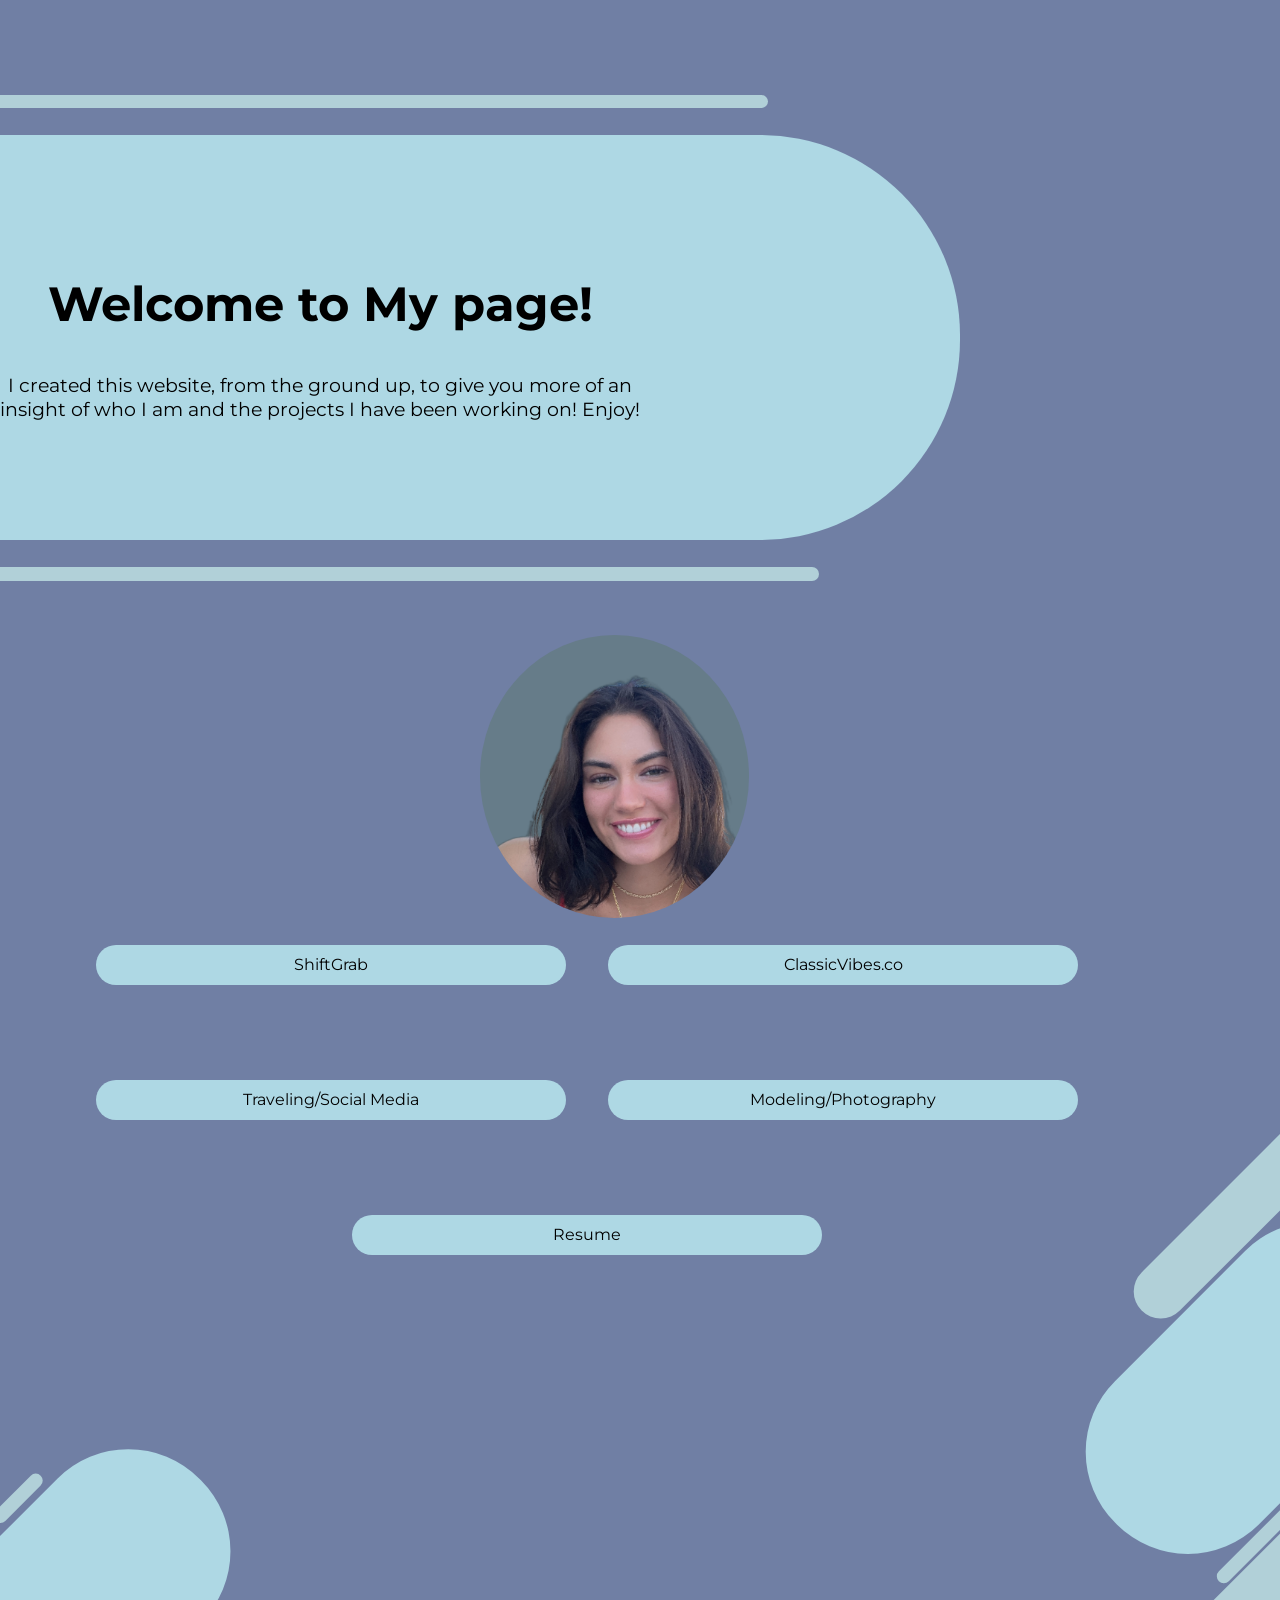
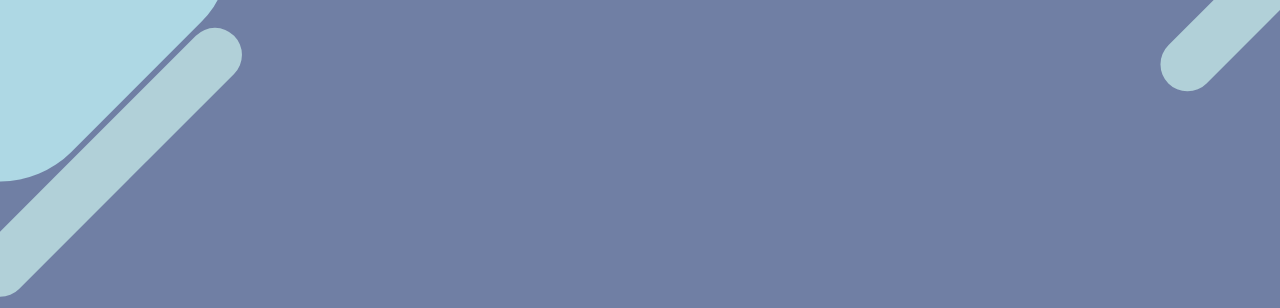
==== jennyj.html @ 9bce7ad5 "first commit" ====
<!DOCTYPE html>
<html>
<head>
   <link rel="stylesheet" type="text/css" href="styles.css">
</head>
<body>
    <div class="plain-rectangle1">
        <div class="text">
            <h2 class="header">Welcome to My page!</h2>
            <p class="small-text">I created this website, from the ground up, to give you more of an insight of who I am and the projects I have been working on! Enjoy!</p>
        </div>
    </div>    
    <div class="plain-rectangle2"></div>
    <div class="plain-rectangle3"></div>
    <div class="diagonal-rectangle1"></div>
    <div class="diagonal-rectangle2"></div>
    <div class="diagonal-rectangle3"></div>
    <div class="diagonal-rectangle4"></div>
    <div class="diagonal-rectangle5"></div>
    <div class="diagonal-rectangle6"></div>
    <div class="diagonal-rectangle7"></div>
   <div class="circle"></div>
   <div class="content"></div>
    <div class="rectangle-container">
        <div class="column">
            <div class="rectangle rectangle-wide rectangle-top" id="shiftgrab">
                <p>ShiftGrab</p>
            </div>
            <div class="rectangle rectangle-narrow" id="traveling">
                <p>Traveling/Social Media</p>
            </div>
            <div class="rectangle rectangle-tall" id="resume">
                <p>Resume</p>
            </div>
        </div>
        <div class="column">
            <div class="rectangle rectangle-fall" id="modeling">
                <p>Modeling/Photography</p>
            </div>
            <div class="rectangle rectangle-live" id="classicvibes">
                <p>ClassicVibes.co</p> 
            </div>
        </div>
    </div>

<script src="script.js"></script>

</body>
</html>
---- styles.css ----
@import url('https://fonts.googleapis.com/css2?family=Montserrat:wght@400&display=swap');


body {
   font-family: 'Montserrat';
   font-weight: 400;
   background-color: #707fa4;
   margin: 0; /* Reset default margin */
   position: relative;
   overflow-x: hidden; /* Hide horizontal overflow*/
}

.content {
   min-height: 150vh;
   padding: 0px;
   display: flex;
   flex-direction: column;
   align-items: center;
   justify-content: space-between;
   position: relative;
   padding-bottom: 0px; /* Ensure space for the partially visible element */
   font-size: 10%;
}
.circle {
   position: absolute;
   width: 21%;
   height: 21%;
   border-radius: 50%;
   background-image: url("circle-image.png");
   background-size: cover;
   background-position: middle bottom;
   background-repeat: no-repeat;
   top: 47%;
   right: 41.5%;
}
.rectangle-container {
   display: flex;
   flex-wrap: wrap;
   justify-content: space-between;
   align-items: flex-start;
}
.rectangle {
   flex-basis: calc(50% - 20px);
   margin-bottom: 10px;
   margin-right: 10px;
   padding: 10px;
   height: 20px;
   width: 50vh;
   border-radius: 20px;
   background-color: #aed8e4;
   cursor: pointer;
}

.rectangle:hover {
    background-color: #b1d0d8; /* Change background color on hover */
}

.rectangle-wide {
   position: absolute;
   top: 70%;
   right: 55%;
   width: 50vh; /* Set width of wide rectangle */
}


.rectangle-narrow {
   position: absolute;
   top: 80%;
   right: 55%;
   width: 50vh; /* Set width of narrow rectangle */
}


.rectangle-tall {
   position: absolute;
   top: 90%;
   right: 35%;
   width: 50vh;
}


.rectangle-live {
   position: absolute;
   top: 70%;
   right: 15%;
   width: 50vh;
}


.rectangle-fall {
   position: absolute;
   top: 80%;
   right: 15%;
   width: 50vh;
}

.rectangle p {
   margin: 0;
   text-align: center;
}

.column {
   display: flex;
   flex-direction: column;
}

.plain-rectangle1 {
    width: 100%; /* Set the width */
    height: 30%; /* Set the height */
    background-color: #aed8e4; /* Set the background color */
    border-radius: 200px;
    position: absolute;
    top: 10%;
    right: 25%;
    /* You can add more properties like margin, padding, border-radius, etc. as needed */
}

.text {
    position: absolute; /* Set text positioning to absolute */
    top: 50%; /* Position vertically in the middle */
    left: 50%; /* Position horizontally in the middle */
    transform: translate(-50%, -50%); /* Center the text */
    text-align: center; 
}

.header {
    font-size: 300%; /* Larger font size for header */
    top: 10%; /* Adjust top position of the header */
    right: 0%; /* Adjust left position of the header */
}

.small-text {
    font-size: 120%; /* Smaller font size for smaller text */
    top: 10%; /* Adjust top position of the smaller text */
    left: 0%; /* Adjust left position of the smaller text */
}

.plain-rectangle2 {
    width: 100%; /* Set the width */
    height: 1%; /* Set the height */
    background-color: #b1d0d8; /* Set the background color */
    border-radius: 100px;
    position: absolute;
    top: 7%;
    right: 40%;
}


.plain-rectangle3 {
    width: 100%; /* Set the width */
    height: 1%; /* Set the height */
    background-color: #b1d0d8; /* Set the background color */
    border-radius: 100px;
    position: absolute;
    top: 42%;
    right: 36%;
    /* You can add more properties like margin, padding, border-radius, etc. as needed */
}

.diagonal-rectangle1 {
    width: 30%;
    height: 15%;
    background-color: #aed8e4;
    border-radius: 100px;
    transform: rotate(-45deg); /* Rotate the rectangle by 45 degrees */
    transform-origin: bottom left;
    position: absolute; /* Ensure positioning is relative */
    top: 120%;
    bottom: 0;
    left: 0;
}

.diagonal-rectangle2 {
    width: 28%;
    height: 4%;
    background-color: #b1d0d8;
    border-radius: 100px;
    transform: rotate(-45deg); /* Rotate the rectangle by 45 degrees */
    transform-origin: bottom left;
    position: absolute; /* Ensure positioning is relative */
    top: 137.3%;
    bottom: 0;
    left: 0;
}

.diagonal-rectangle3 {
    width: 5%;
    height: 1%;
    background-color: #b1d0d8;
    border-radius: 100px;
    transform: rotate(-45deg); /* Rotate the rectangle by 45 degrees */
    transform-origin: bottom left;
    position: absolute; /* Ensure positioning is relative */
    top: 112%;
    bottom: 0;
    left: 0;
}

.diagonal-rectangle4 {
    width: 30%;
    height: 15%;
    background-color: #aed8e4;
    border-radius: 100px;
    transform: rotate(-45deg); /* Rotate the rectangle by 45 degrees */
    transform-origin: bottom right;
    position: absolute; /* Ensure positioning is relative */
    top: 83%;
    bottom: 0;
    right: -14%;
}

.diagonal-rectangle5 {
    width: 33%;
    height: 4%;
    background-color: #b1d0d8;
    border-radius: 100px;
    transform: rotate(-45deg); /* Rotate the rectangle by 45 degrees */
    transform-origin: bottom right;
    position: absolute; /* Ensure positioning is relative */
    top: 72.4%;
    bottom: 0;
    right: -14%;
}

.diagonal-rectangle6 {
    width: 26%;
    height: 1%;
    background-color: #b1d0d8;
    border-radius: 100px;
    transform: rotate(-45deg); /* Rotate the rectangle by 45 degrees */
    transform-origin: bottom right;
    position: absolute; /* Ensure positioning is relative */
    top: 99%;
    bottom: 0;
    right: -14%;
}

.diagonal-rectangle7 {
    width: 30%;
    height: 4%;
    background-color: #b1d0d8;
    border-radius: 100px;
    transform: rotate(-45deg); /* Rotate the rectangle by 45 degrees */
    transform-origin: bottom right;
    position: absolute; /* Ensure positioning is relative */
    top: 102%;
    bottom: 0;
    right: -14%;
}

@media (max-width: 768px){
   .rectangle {
       flex-basis: calc(100% - 20px);
   }
}
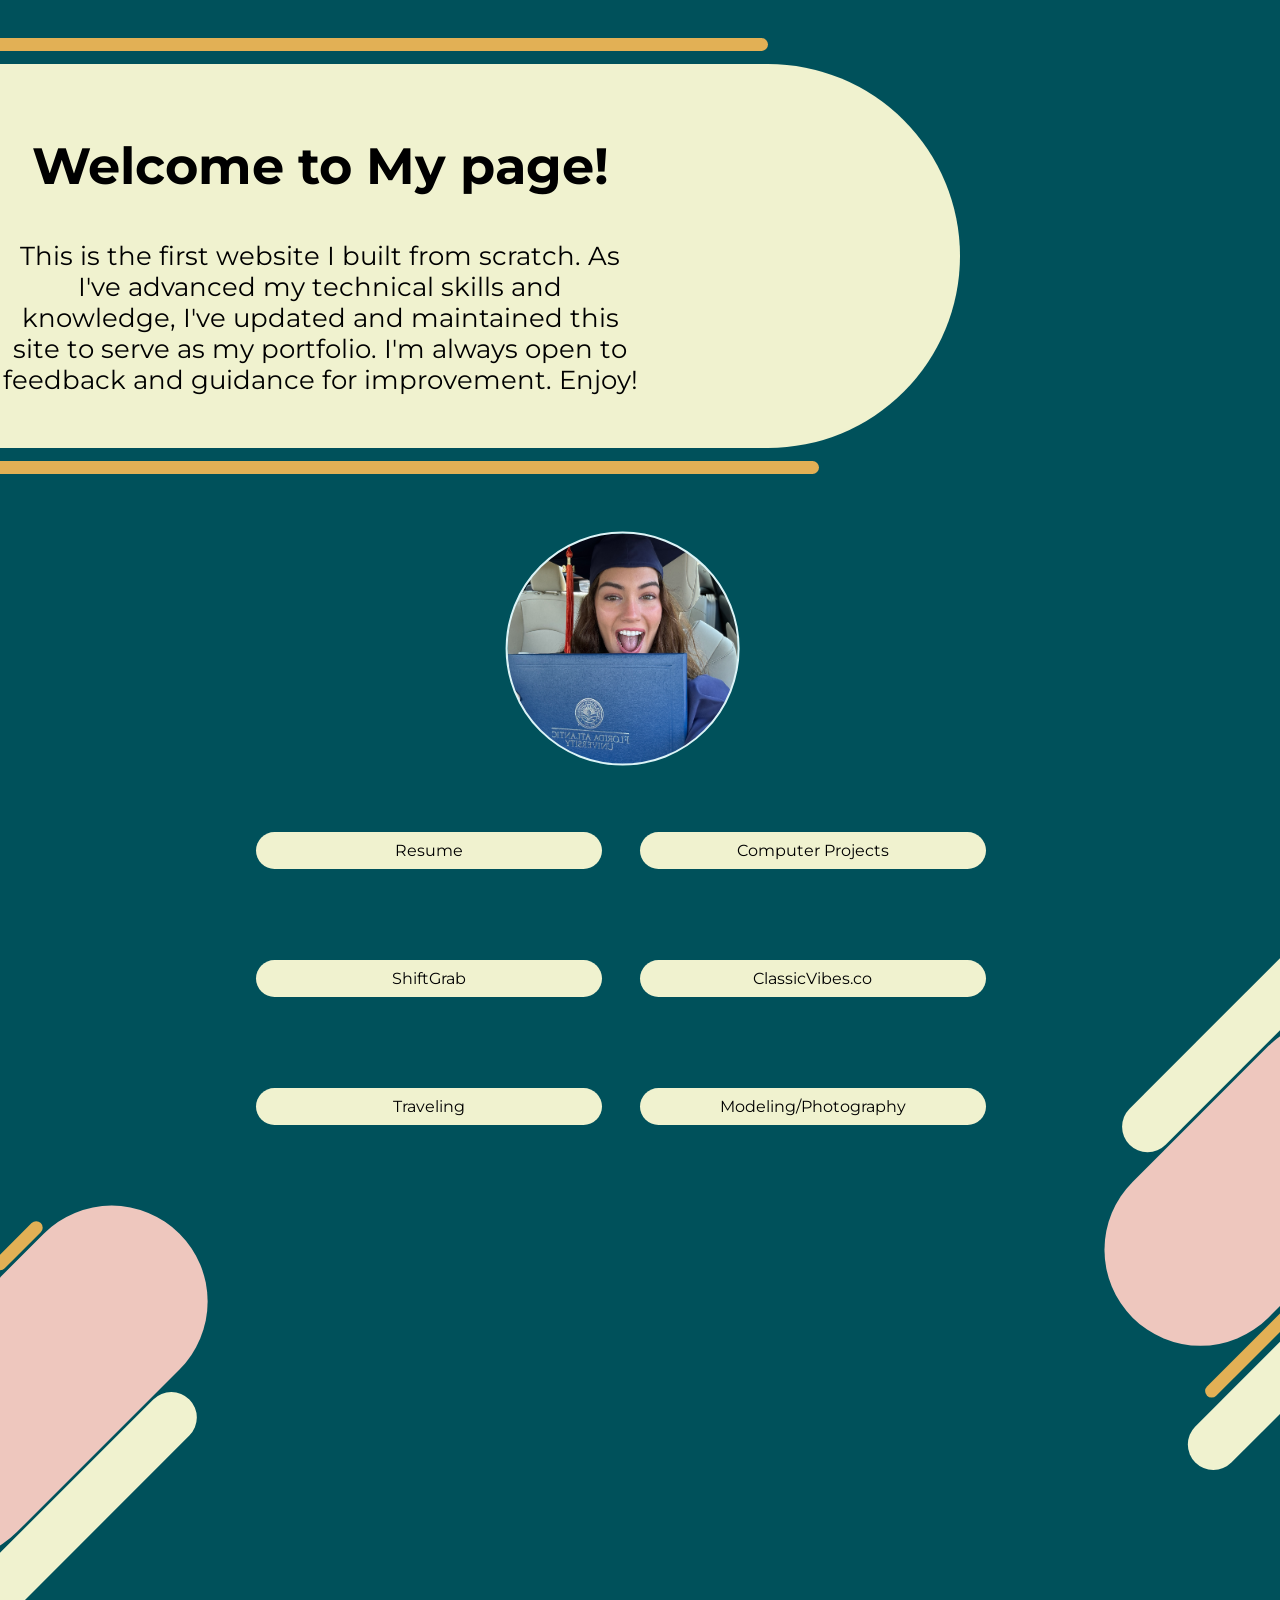
==== commit 572c4b99: "Website start" ====
--- a/jennyj.html
+++ b/jennyj.html
@@ -1,13 +1,17 @@
 <!DOCTYPE html>
 <html>
 <head>
+    <meta charset="UTF-8">
    <link rel="stylesheet" type="text/css" href="styles.css">
+   <meta name="viewport" content="width=device-width, initial-scale=1">
+   <link rel="icon" type="image/x-icon" href="images/smile.ico" />
+   <title>All About JJ</title>
 </head>
 <body>
     <div class="plain-rectangle1">
         <div class="text">
             <h2 class="header">Welcome to My page!</h2>
-            <p class="small-text">I created this website, from the ground up, to give you more of an insight of who I am and the projects I have been working on! Enjoy!</p>
+            <p class="small-text">This is the first website I built from scratch. As I've advanced my technical skills and knowledge, I've updated and maintained this site to serve as my portfolio. I'm always open to feedback and guidance for improvement. Enjoy!</p>
         </div>
     </div>    
     <div class="plain-rectangle2"></div>
@@ -19,26 +23,31 @@
     <div class="diagonal-rectangle5"></div>
     <div class="diagonal-rectangle6"></div>
     <div class="diagonal-rectangle7"></div>
-   <div class="circle"></div>
+    <div class="container">
+        <div class="circle"></div>
+     </div>
    <div class="content"></div>
     <div class="rectangle-container">
         <div class="column">
-            <div class="rectangle rectangle-wide rectangle-top" id="shiftgrab">
+            <div class="rectangle rectangle-wide rectangle-top" id="resume">
+                <p>Resume</p>
+            </div>
+            <div class="rectangle rectangle-tall" id="traveling">
+                <p>Traveling</p>
+            </div>
+            <div class="rectangle rectangle-narrow" id="shiftgrab">
                 <p>ShiftGrab</p>
-            </div>
-            <div class="rectangle rectangle-narrow" id="traveling">
-                <p>Traveling/Social Media</p>
-            </div>
-            <div class="rectangle rectangle-tall" id="resume">
-                <p>Resume</p>
             </div>
         </div>
         <div class="column">
-            <div class="rectangle rectangle-fall" id="modeling">
+            <div class="rectangle rectangle-half" id="modeling">
                 <p>Modeling/Photography</p>
             </div>
-            <div class="rectangle rectangle-live" id="classicvibes">
+            <div class="rectangle rectangle-fall" id="classicvibes">
                 <p>ClassicVibes.co</p> 
+            </div>
+            <div class="rectangle rectangle-live" id="projects">
+                <p>Computer Projects</p> 
             </div>
         </div>
     </div>
--- a/styles.css
+++ b/styles.css
@@ -4,14 +4,14 @@
 body {
    font-family: 'Montserrat';
    font-weight: 400;
-   background-color: #707fa4;
+   background-color: #00515b;
    margin: 0; /* Reset default margin */
    position: relative;
    overflow-x: hidden; /* Hide horizontal overflow*/
 }
 
 .content {
-   min-height: 150vh;
+   min-height: 10vw;
    padding: 0px;
    display: flex;
    flex-direction: column;
@@ -21,18 +21,35 @@
    padding-bottom: 0px; /* Ensure space for the partially visible element */
    font-size: 10%;
 }
+
+.container {
+    position: relative;
+    width: 100vw; /* Adjust the width of the container as needed */
+    height: 5vw; /* Adjust the height of the container as needed */
+    max-width: 200vw;
+    min-width: none;
+    max-height: auto;
+    min-height: auto;
+    top: 5vw;
+    left: 40vw;
+ }
+
+
 .circle {
-   position: absolute;
-   width: 21%;
-   height: 21%;
-   border-radius: 50%;
-   background-image: url("circle-image.png");
-   background-size: cover;
-   background-position: middle bottom;
-   background-repeat: no-repeat;
-   top: 47%;
-   right: 41.5%;
-}
+    position: relative;
+    width: 18vw;
+    height: 18vw; /* Maintain aspect ratio */
+    border-radius: 50%;
+    background-image: url("images/circle-image.jpeg");
+    background-size: cover;
+    background-position: center;
+    background-repeat: no-repeat;
+    top: -39vw;
+    left: 0;
+    transform: translate(-0.5vw, -0.5vw);
+    border: 2px solid #dcf4f7;
+ }
+
 .rectangle-container {
    display: flex;
    flex-wrap: wrap;
@@ -43,60 +60,64 @@
    flex-basis: calc(50% - 20px);
    margin-bottom: 10px;
    margin-right: 10px;
-   padding: 10px;
-   height: 20px;
-   width: 50vh;
-   border-radius: 20px;
-   background-color: #aed8e4;
+   padding: 1%;
+   height: 1%;
+   width: 5%;
+   border-radius: 40px;
+   background-color: #f0f2cf;
    cursor: pointer;
 }
 
 .rectangle:hover {
-    background-color: #b1d0d8; /* Change background color on hover */
+    background-color: #dcf4f7; /* Change background color on hover */
 }
 
 .rectangle-wide {
    position: absolute;
-   top: 70%;
-   right: 55%;
-   width: 50vh; /* Set width of wide rectangle */
-}
-
+   top: 65vw;
+   left: 20vw;
+   width: 25vw; /* Set width of wide rectangle */
+}
 
 .rectangle-narrow {
    position: absolute;
-   top: 80%;
-   right: 55%;
-   width: 50vh; /* Set width of narrow rectangle */
-}
-
+   top: 75vw;
+   left: 20vw;
+   width: 25vw; /* Set width of narrow rectangle */
+}
 
 .rectangle-tall {
    position: absolute;
-   top: 90%;
-   right: 35%;
-   width: 50vh;
-}
-
+   top: 85vw;
+   left: 20vw;
+   width: 25vw;
+}
 
 .rectangle-live {
    position: absolute;
-   top: 70%;
-   right: 15%;
-   width: 50vh;
-}
-
+   top: 65vw;
+   left: 50vw;
+   width: 25vw;
+}
+
+.rectangle-half {
+    position: absolute;
+    top: 85vw;
+    left: 50vw;
+    width: 25vw;
+ }
 
 .rectangle-fall {
    position: absolute;
-   top: 80%;
-   right: 15%;
-   width: 50vh;
+   top: 75vw;
+   left: 50vw;
+   width: 25vw;
 }
 
 .rectangle p {
-   margin: 0;
+   margin: -0.3vw;
    text-align: center;
+   font-size: medium;
 }
 
 .column {
@@ -105,12 +126,12 @@
 }
 
 .plain-rectangle1 {
-    width: 100%; /* Set the width */
-    height: 30%; /* Set the height */
-    background-color: #aed8e4; /* Set the background color */
-    border-radius: 200px;
-    position: absolute;
-    top: 10%;
+    width: 100vw; /* Set the width */
+    height: 30vw; /* Set the height */
+    background-color: #f0f2cf; /* Set the background color */
+    border-radius: 500px;
+    position: relative;
+    top: 5vw;
     right: 25%;
     /* You can add more properties like margin, padding, border-radius, etc. as needed */
 }
@@ -121,135 +142,203 @@
     left: 50%; /* Position horizontally in the middle */
     transform: translate(-50%, -50%); /* Center the text */
     text-align: center; 
+    width: 50%;
+    font-size: 1vw;
 }
 
 .header {
-    font-size: 300%; /* Larger font size for header */
-    top: 10%; /* Adjust top position of the header */
-    right: 0%; /* Adjust left position of the header */
+    font-size: 4vw; /* Larger font size for header */
 }
 
 .small-text {
-    font-size: 120%; /* Smaller font size for smaller text */
-    top: 10%; /* Adjust top position of the smaller text */
-    left: 0%; /* Adjust left position of the smaller text */
+    font-size: 2vw; /* Smaller font size for smaller text */
 }
 
 .plain-rectangle2 {
-    width: 100%; /* Set the width */
-    height: 1%; /* Set the height */
-    background-color: #b1d0d8; /* Set the background color */
-    border-radius: 100px;
-    position: absolute;
-    top: 7%;
+    width: 100vw; /* Set the width */
+    height: 1vw; /* Set the height */
+    background-color: #e2b055; /* Set the background color */
+    border-radius: 100px;
+    position: relative;
+    top: -27vw;
     right: 40%;
 }
 
 
 .plain-rectangle3 {
-    width: 100%; /* Set the width */
-    height: 1%; /* Set the height */
-    background-color: #b1d0d8; /* Set the background color */
-    border-radius: 100px;
-    position: absolute;
-    top: 42%;
+    width: 100vw; /* Set the width */
+    height: 1vw; /* Set the height */
+    background-color: #e2b055; /* Set the background color */
+    border-radius: 100px;
+    position: relative;
+    top: 5vw;
     right: 36%;
     /* You can add more properties like margin, padding, border-radius, etc. as needed */
 }
 
 .diagonal-rectangle1 {
-    width: 30%;
-    height: 15%;
-    background-color: #aed8e4;
-    border-radius: 100px;
+    width: 33vw;
+    height: 15vw;
+    background-color: #eec7be;
+    border-radius: 200px;
     transform: rotate(-45deg); /* Rotate the rectangle by 45 degrees */
     transform-origin: bottom left;
-    position: absolute; /* Ensure positioning is relative */
-    top: 120%;
+    position: relative; /* Ensure positioning is relative */
+    top: 78vw;
+    bottom: 0;
+    left: -4vw;
+}
+
+.diagonal-rectangle2 {
+    width: 30vw;
+    height: 4vw;
+    background-color: #f0f2cf;
+    border-radius: 100px;
+    transform: rotate(-45deg); /* Rotate the rectangle by 45 degrees */
+    transform-origin: bottom left;
+    position: relative; /* Ensure positioning is relative */
+    top: 81vw;
+    bottom: 0;
+    left: -5vw;
+}
+
+.diagonal-rectangle3 {
+    width: 5vw;
+    height: 1vw;
+    background-color: #e2b055;
+    border-radius: 100px;
+    transform: rotate(-45deg); /* Rotate the rectangle by 45 degrees */
+    transform-origin: bottom left;
+    position: relative; /* Ensure positioning is relative */
+    top: 47.4vw;
     bottom: 0;
     left: 0;
 }
 
-.diagonal-rectangle2 {
-    width: 28%;
-    height: 4%;
-    background-color: #b1d0d8;
-    border-radius: 100px;
-    transform: rotate(-45deg); /* Rotate the rectangle by 45 degrees */
-    transform-origin: bottom left;
-    position: absolute; /* Ensure positioning is relative */
-    top: 137.3%;
-    bottom: 0;
-    left: 0;
-}
-
-.diagonal-rectangle3 {
-    width: 5%;
-    height: 1%;
-    background-color: #b1d0d8;
-    border-radius: 100px;
-    transform: rotate(-45deg); /* Rotate the rectangle by 45 degrees */
-    transform-origin: bottom left;
-    position: absolute; /* Ensure positioning is relative */
-    top: 112%;
-    bottom: 0;
-    left: 0;
-}
-
 .diagonal-rectangle4 {
-    width: 30%;
-    height: 15%;
-    background-color: #aed8e4;
-    border-radius: 100px;
+    width: 30vw;
+    height: 15vw;
+    background-color: #eec7be;
+    border-radius: 200px;
     transform: rotate(-45deg); /* Rotate the rectangle by 45 degrees */
     transform-origin: bottom right;
-    position: absolute; /* Ensure positioning is relative */
-    top: 83%;
-    bottom: 0;
-    right: -14%;
+    position: relative; /* Ensure positioning is relative */
+    top: 20vw;
+    bottom: 0;
+    right: -85vw;
 }
 
 .diagonal-rectangle5 {
-    width: 33%;
-    height: 4%;
-    background-color: #b1d0d8;
+    width: 33vw;
+    height: 4vw;
+    background-color: #f0f2cf;
     border-radius: 100px;
     transform: rotate(-45deg); /* Rotate the rectangle by 45 degrees */
     transform-origin: bottom right;
-    position: absolute; /* Ensure positioning is relative */
-    top: 72.4%;
-    bottom: 0;
-    right: -14%;
+    position: relative; /* Ensure positioning is relative */
+    top: -3.5vw;
+    bottom: 0;
+    right: -80vw;
 }
 
 .diagonal-rectangle6 {
-    width: 26%;
-    height: 1%;
-    background-color: #b1d0d8;
+    width: 26vw;
+    height: 1vw;
+    background-color: #e2b055;
     border-radius: 100px;
     transform: rotate(-45deg); /* Rotate the rectangle by 45 degrees */
     transform-origin: bottom right;
-    position: absolute; /* Ensure positioning is relative */
-    top: 99%;
-    bottom: 0;
-    right: -14%;
+    position: relative; /* Ensure positioning is relative */
+    top: 19vw;
+    bottom: 0;
+    right: -87vw;
 }
 
 .diagonal-rectangle7 {
-    width: 30%;
-    height: 4%;
-    background-color: #b1d0d8;
+    width: 30vw;
+    height: 4vw;
+    background-color: #f0f2cf;
     border-radius: 100px;
     transform: rotate(-45deg); /* Rotate the rectangle by 45 degrees */
     transform-origin: bottom right;
-    position: absolute; /* Ensure positioning is relative */
-    top: 102%;
-    bottom: 0;
-    right: -14%;
+    position: relative; /* Ensure positioning is relative */
+    top: 18.5vw;
+    bottom: 0;
+    right: -86vw;
 }
 
 @media (max-width: 768px){
    .rectangle {
        flex-basis: calc(100% - 20px);
    }
-}
+   .rectangle-wide {
+        flex-basis: calc(100% - 20px);
+}
+    .rectangle-narrow {
+        flex-basis: calc(100% - 20px);
+}
+    .rectangle-fall {
+        flex-basis: calc(100% - 20px);
+}
+    .rectangle-half {
+        flex-basis: calc(100% - 20px);
+}
+    .rectangle-live {
+        flex-basis: calc(100% - 20px);
+}
+    .rectangle-tall {
+        flex-basis: calc(100% - 20px);
+}
+    .rectangle p {
+        font-size: 30%;
+}
+    .plain-rectangle1 {
+        flex-basis: calc(100% - 20px);
+}
+    .plain-rectangle2 {
+        flex-basis: calc(100% - 20px);
+}
+    .plain-rectangle3 {
+        flex-basis: calc(100% - 20px);
+}
+    .diagonal-rectangle1 {
+        flex-basis: calc(100% - 20px);
+}
+    .diagonal-rectangle2 {
+        flex-basis: calc(100% - 20px);
+}
+    .diagonal-rectangle3 {
+        flex-basis: calc(100% - 20px);
+}
+    .diagonal-rectangle4 {
+        flex-basis: calc(100% - 20px);
+}
+    .diagonal-rectangle5 {
+        flex-basis: calc(100% - 20px);
+}
+    .diagonal-rectangle6 {
+        flex-basis: calc(100% - 20px);
+}
+    .diagonal-rectangle7 {
+        flex-basis: calc(100% - 20px);
+}
+    .small-text {
+        font-size: 2vw;
+
+}
+    .header {
+        font-size: 4vw;
+}
+    .text {
+        font-size: 1vw;
+}
+    .column {
+        flex-basis: calc(100% - 20px);
+}
+    .rectangle-container {
+        flex-basis: calc(100% - 20px);
+}
+    .container {
+        flex-basis: calc(100% - 20px);
+}
+}
